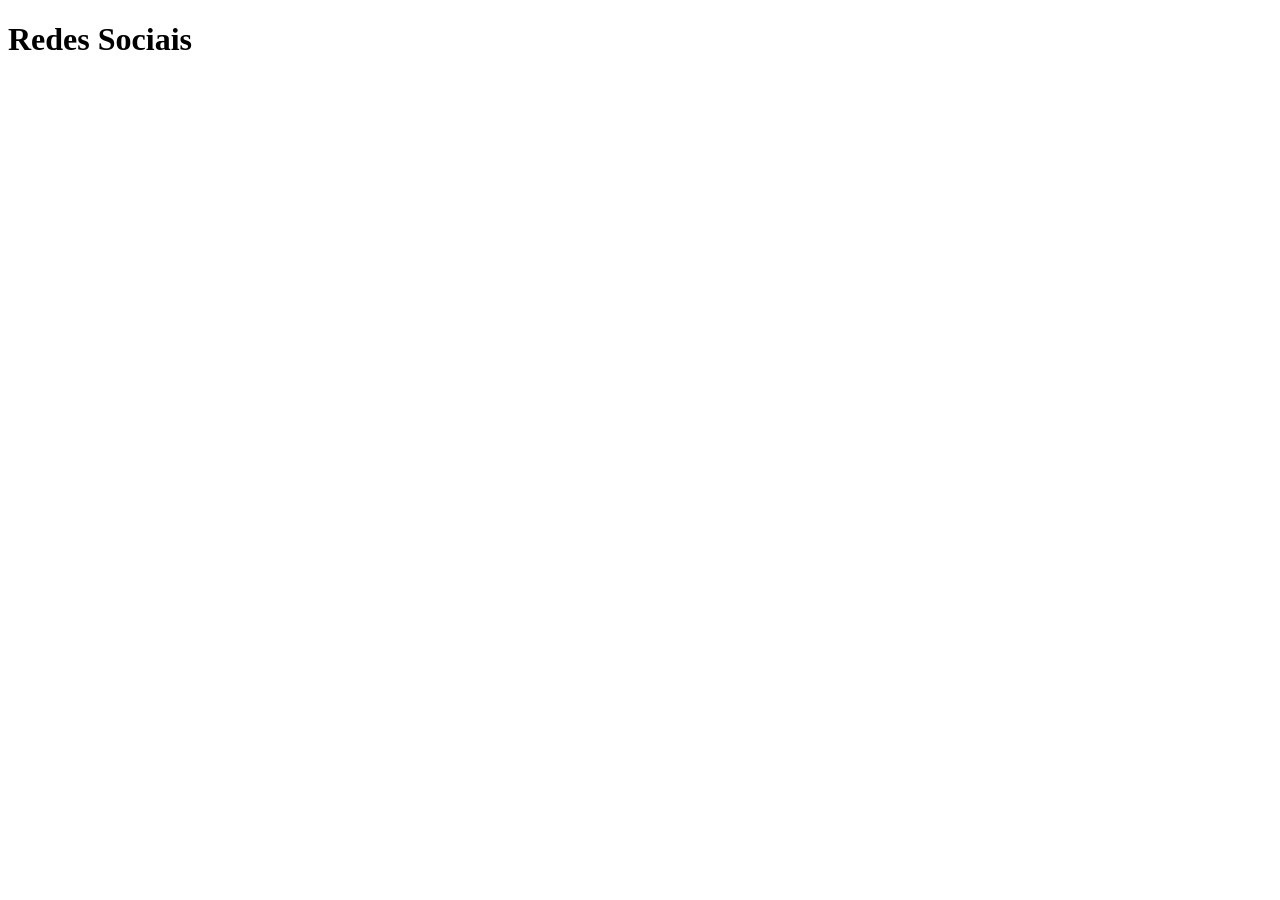
==== index.html @ 4e4d155a "projeto redes sociais" ====
<!DOCTYPE html>
<html lang="pt-br">
<head>
    <meta charset="UTF-8">
    <meta name="viewport" content="width=device-width, initial-scale=1.0">
    <title>Redes Sociais</title>
    <link rel="shortcut icon" href="imagens/favicon.ico" type="image/x-icon">
    <link rel="stylesheet" href="estilo/style.css">
</head>
<body>
    <h1>Redes Sociais</h1>

</body>
</html>
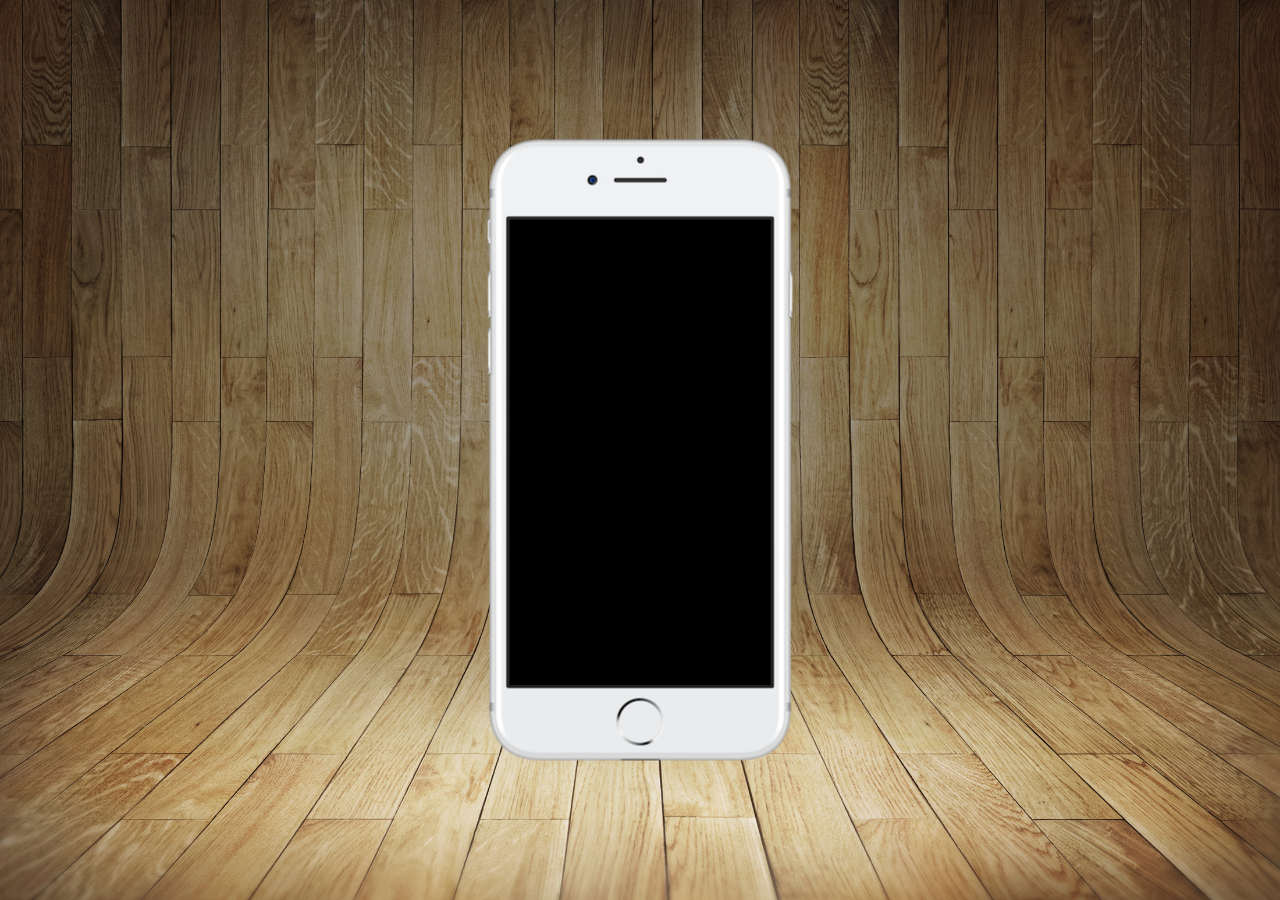
==== commit d5435c46: "novo projeto" ====
--- a/index.html
+++ b/index.html
@@ -8,7 +8,13 @@
     <link rel="stylesheet" href="estilo/style.css">
 </head>
 <body>
-    <h1>Redes Sociais</h1>
+    <main>
+        <section id="telefone">
 
+        </section>
+        <section id="redes-sociais">
+
+        </section>
+    </main>
 </body>
 </html>
--- a/estilo/style.css
+++ b/estilo/style.css
@@ -0,0 +1,37 @@
+@charset "UTF-8";
+
+
+*{
+    margin: 0px;
+    padding: 0px;
+    font-family: Arial, Helvetica, sans-serif;
+}
+
+
+html, body{
+    height: 100vh;
+    width: 100vw;
+    background-color: black;
+}
+
+body{
+    background: url(../imagens/fundo-madeira.jpg) no-repeat top center; 
+    background-size: cover;
+    background-attachment: fixed; 
+}
+
+main{
+    height: 100vh;
+    position: relative;
+}
+
+section#telefone{
+    position: absolute;
+    top: 50%;
+    left: 50%;
+    transform: translate(-50%, -50%);
+
+    height: 627px;
+    width: 311px;
+    background: url(../imagens/frame-iphone.png) no-repeat;
+}
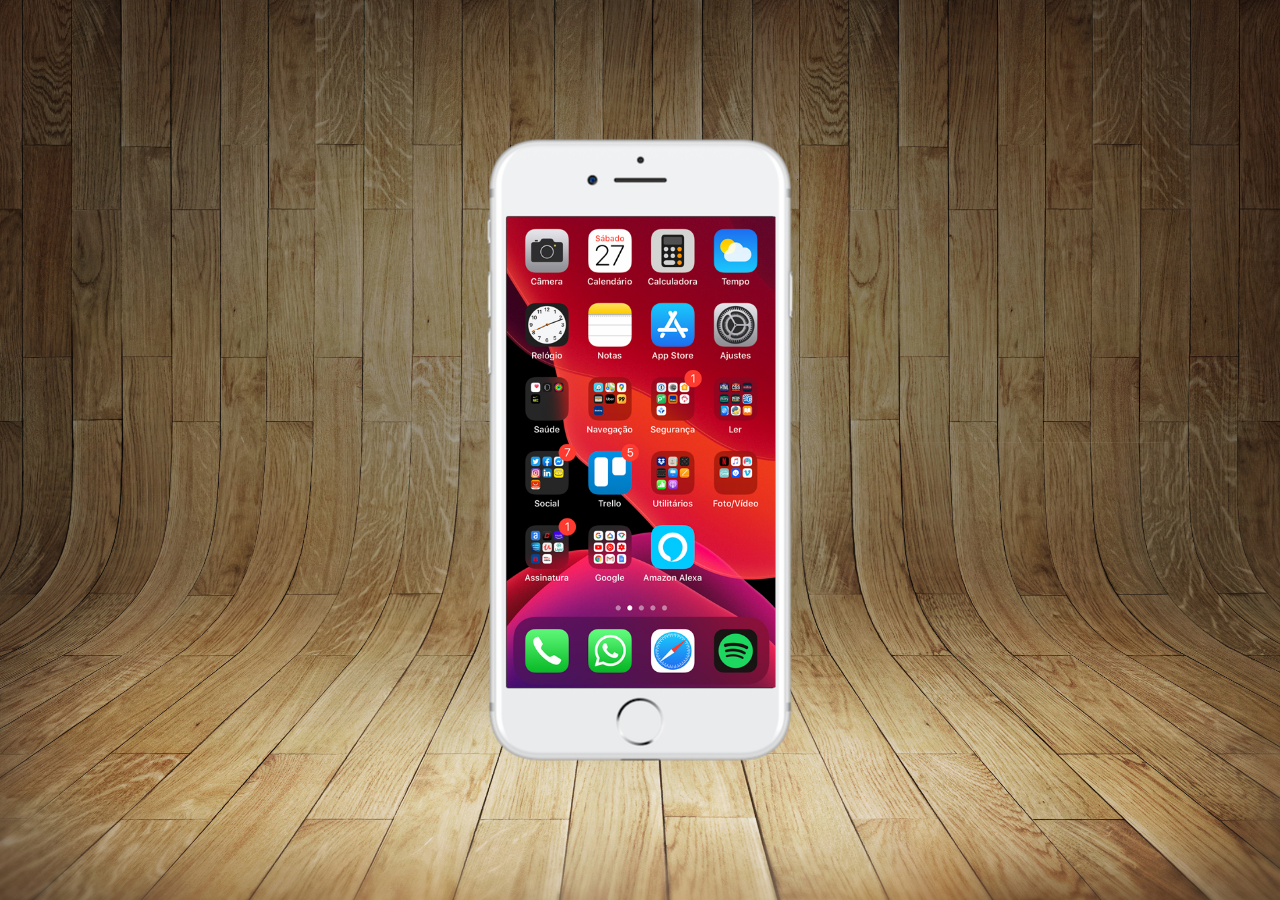
==== commit 55ad7e21: "criei a tela do home" ====
--- a/index.html
+++ b/index.html
@@ -10,7 +10,7 @@
 <body>
     <main>
         <section id="telefone">
-
+            <iframe src="home.html"  nome="tela" id="tela" frameborder="0"></iframe>
         </section>
         <section id="redes-sociais">
 
--- a/estilo/style.css
+++ b/estilo/style.css
@@ -34,4 +34,12 @@
     height: 627px;
     width: 311px;
     background: url(../imagens/frame-iphone.png) no-repeat;
+}
+
+iframe#tela{
+    position: relative;
+    top: 80px;
+    left: 22px;
+    width: 269px;
+    height: 471px;
 }
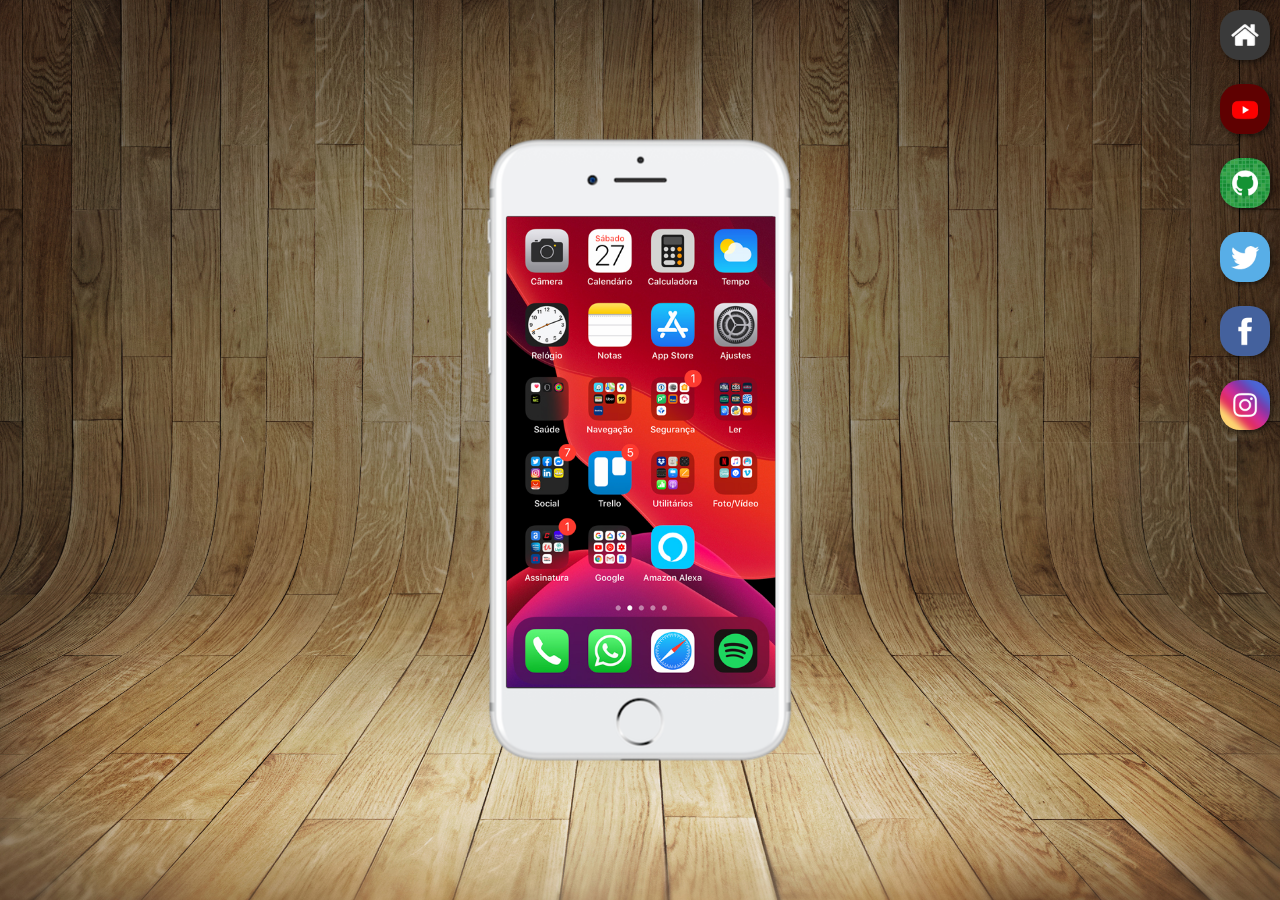
==== commit 589f8a97: "novos botões" ====
--- a/index.html
+++ b/index.html
@@ -10,10 +10,19 @@
 <body>
     <main>
         <section id="telefone">
-            <iframe src="home.html"  nome="tela" id="tela" frameborder="0"></iframe>
+            <iframe src="home.html"  nome="tela" id="tela" frameborder="0">
+                Seu navegador não é compatível com isso.
+            </iframe>
         </section>
         <section id="redes-sociais">
-
+            <ul>
+                <li><a href="#" target="tela"><img src="imagens/logo-home.jpg" alt="Home"></a></li>
+                <li><a href="#" target="tela"><img src="imagens/logo-youtube.jpg" alt="yutoube"></a></li>
+                <li><a href="#" target="tela"><img src="imagens/logo-github.jpg" alt="github"></a></li>
+                <li><a href="#" target="tela"><img src="imagens/logo-twitter.jpg" alt="twitter"></a></li>
+                <li><a href="#" target="tela"><img src="imagens/logo-facebook.jpg" alt="facebook"></a></li>
+                <li><a href="#" target="tela"><img src="imagens/logo-instagram.jpg" alt="instagram"></a></li>
+            </ul>
         </section>
     </main>
 </body>
--- a/estilo/style.css
+++ b/estilo/style.css
@@ -42,4 +42,23 @@
     left: 22px;
     width: 269px;
     height: 471px;
+}
+
+section#redes-sociais img{
+    width: 50px;
+    margin: 10px;
+    border-radius: 20px;
+    box-shadow: 2px 2px 5px rgba(0, 0, 0, 0.527);
+    box-sizing: border-box;
+}
+
+section#redes-sociais{
+    text-align: right;
+}
+
+section#redes-sociais img:hover{
+    border: 2px solid rgba(255, 255, 255, 0.644);
+    transform: translate(-3px, -2px);
+    box-shadow: 5px 5px 10px rgba(0, 0, 0, 0.651);
+    transition: transform .5s, border .7s;
 }
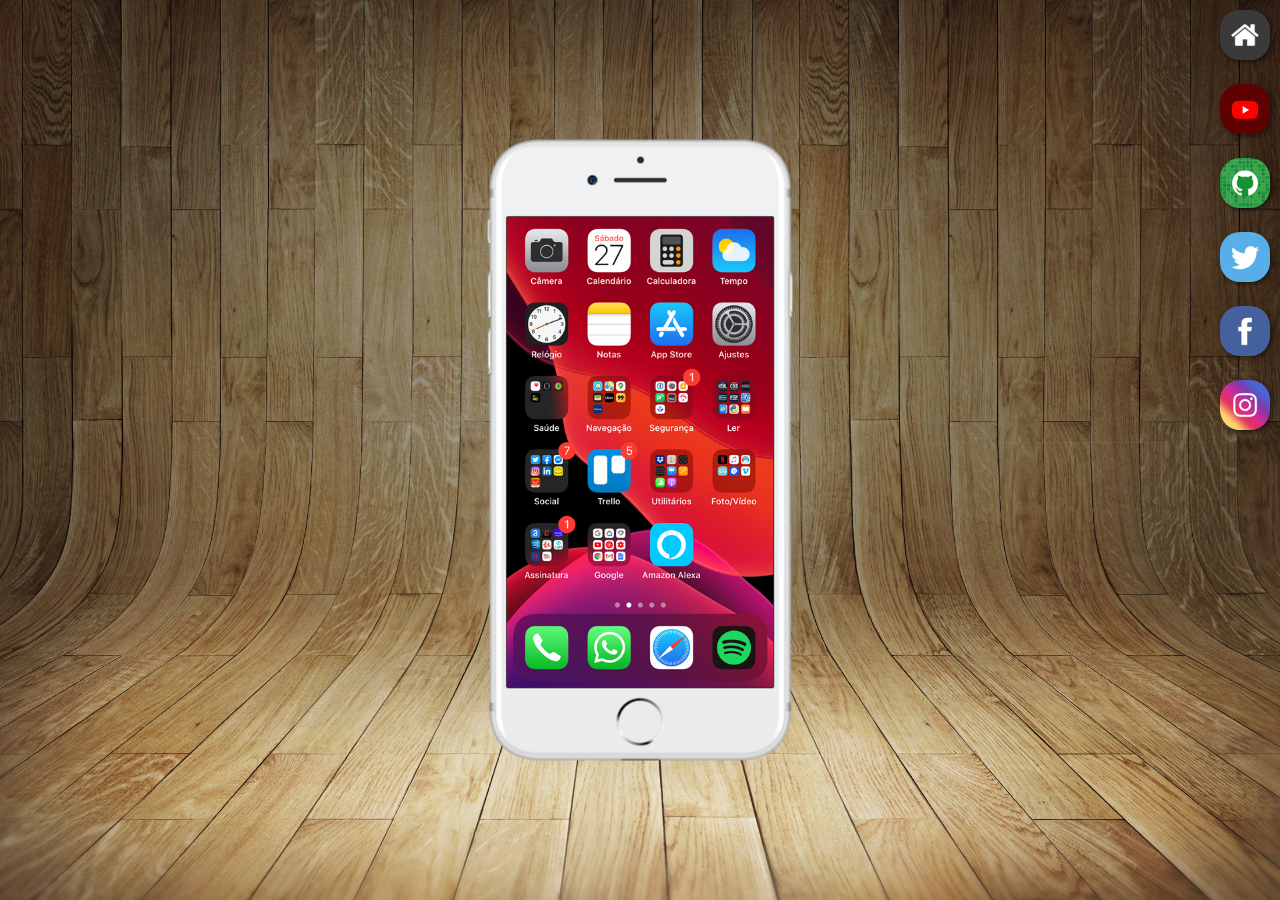
==== commit 4bd6e30d: "projeto completo" ====
--- a/index.html
+++ b/index.html
@@ -10,18 +10,18 @@
 <body>
     <main>
         <section id="telefone">
-            <iframe src="home.html"  nome="tela" id="tela" frameborder="0">
+            <iframe src="home.html"  name="tela" id="tela" frameborder="0">
                 Seu navegador não é compatível com isso.
             </iframe>
         </section>
         <section id="redes-sociais">
             <ul>
-                <li><a href="#" target="tela"><img src="imagens/logo-home.jpg" alt="Home"></a></li>
-                <li><a href="#" target="tela"><img src="imagens/logo-youtube.jpg" alt="yutoube"></a></li>
-                <li><a href="#" target="tela"><img src="imagens/logo-github.jpg" alt="github"></a></li>
-                <li><a href="#" target="tela"><img src="imagens/logo-twitter.jpg" alt="twitter"></a></li>
-                <li><a href="#" target="tela"><img src="imagens/logo-facebook.jpg" alt="facebook"></a></li>
-                <li><a href="#" target="tela"><img src="imagens/logo-instagram.jpg" alt="instagram"></a></li>
+                <li><a href="home.html" target="tela"><img src="imagens/logo-home.jpg" alt="Home"></a></li>
+                <li><a href="youtube.html" target="tela"><img src="imagens/logo-youtube.jpg" alt="yutoube"></a></li>
+                <li><a href="github.html" target="tela"><img src="imagens/logo-github.jpg" alt="github"></a></li>
+                <li><a href="twitter.html" target="tela"><img src="imagens/logo-twitter.jpg" alt="twitter"></a></li>
+                <li><a href="facebook.html" target="tela"><img src="imagens/logo-facebook.jpg" alt="facebook"></a></li>
+                <li><a href="instagram.html" target="tela"><img src="imagens/logo-instagram.jpg" alt="instagram"></a></li>
             </ul>
         </section>
     </main>
--- a/estilo/style.css
+++ b/estilo/style.css
@@ -40,7 +40,7 @@
     position: relative;
     top: 80px;
     left: 22px;
-    width: 269px;
+    width: 267px;
     height: 471px;
 }
 
